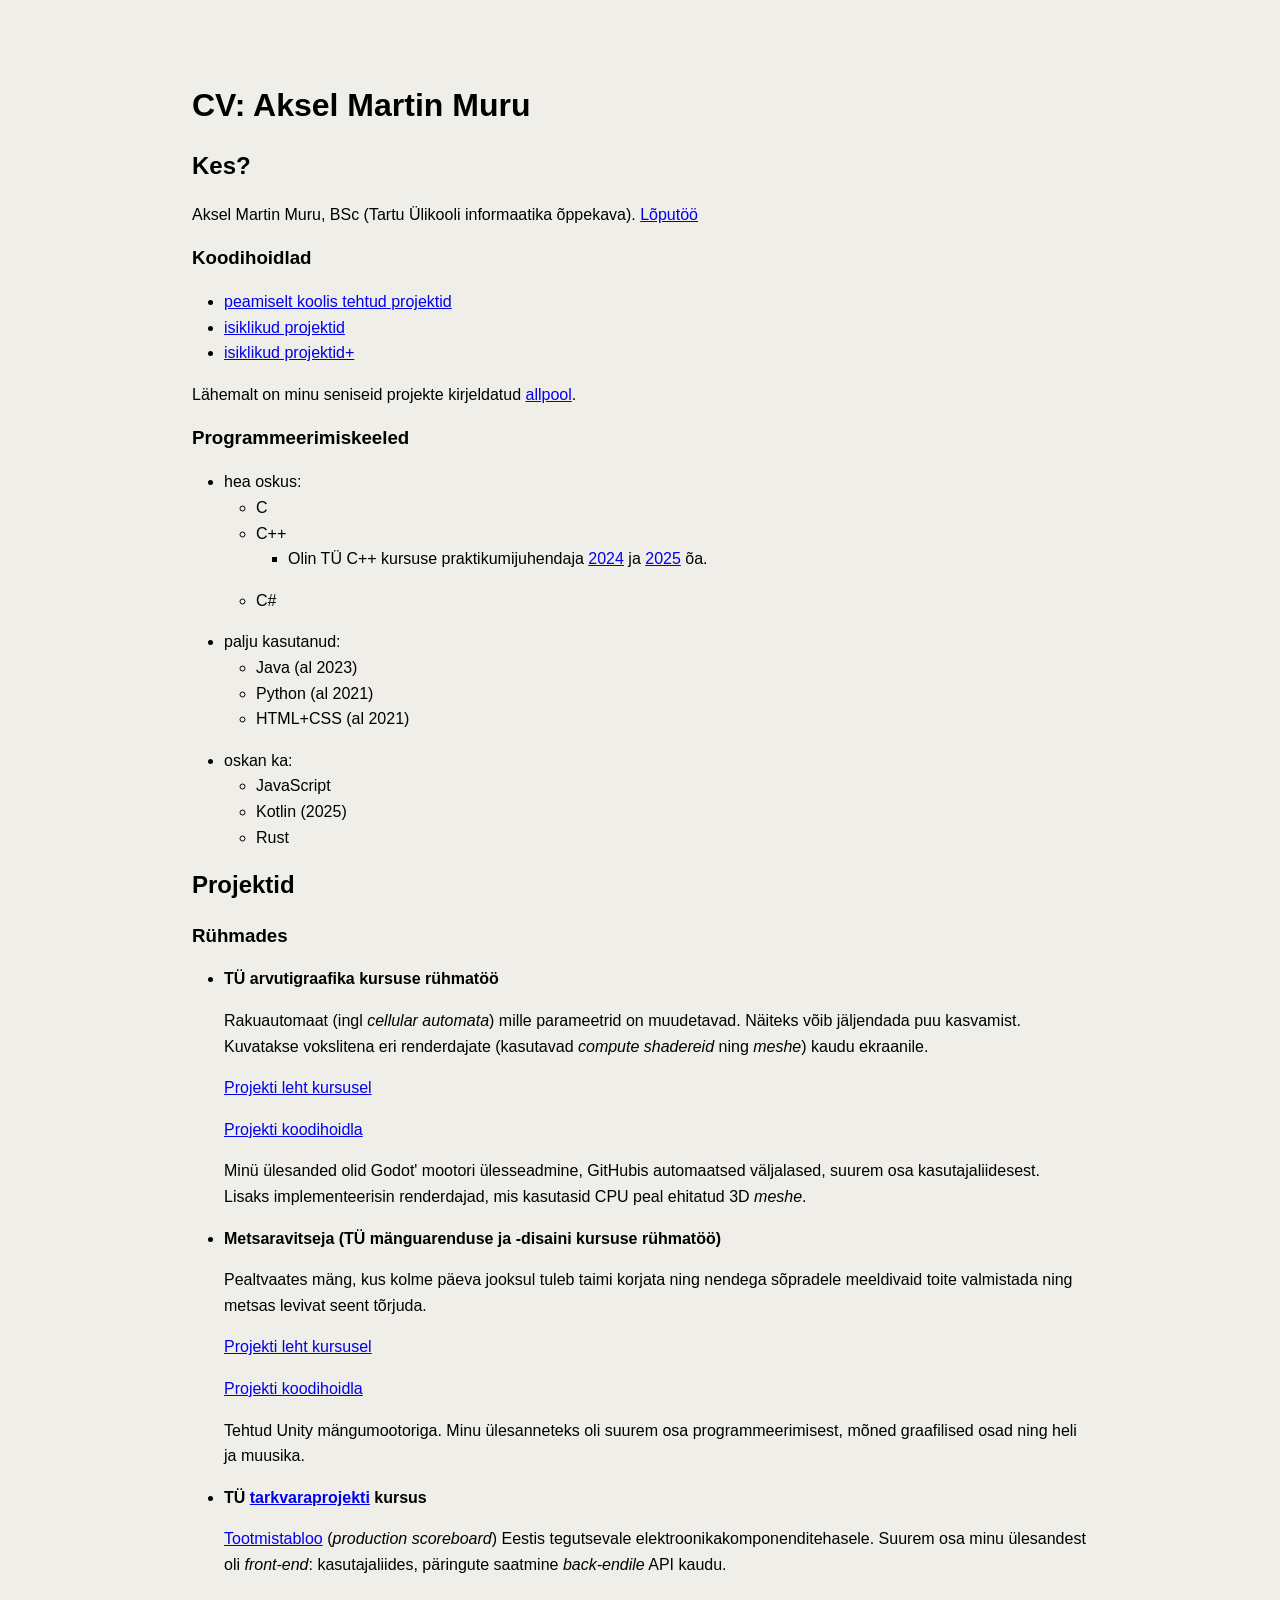
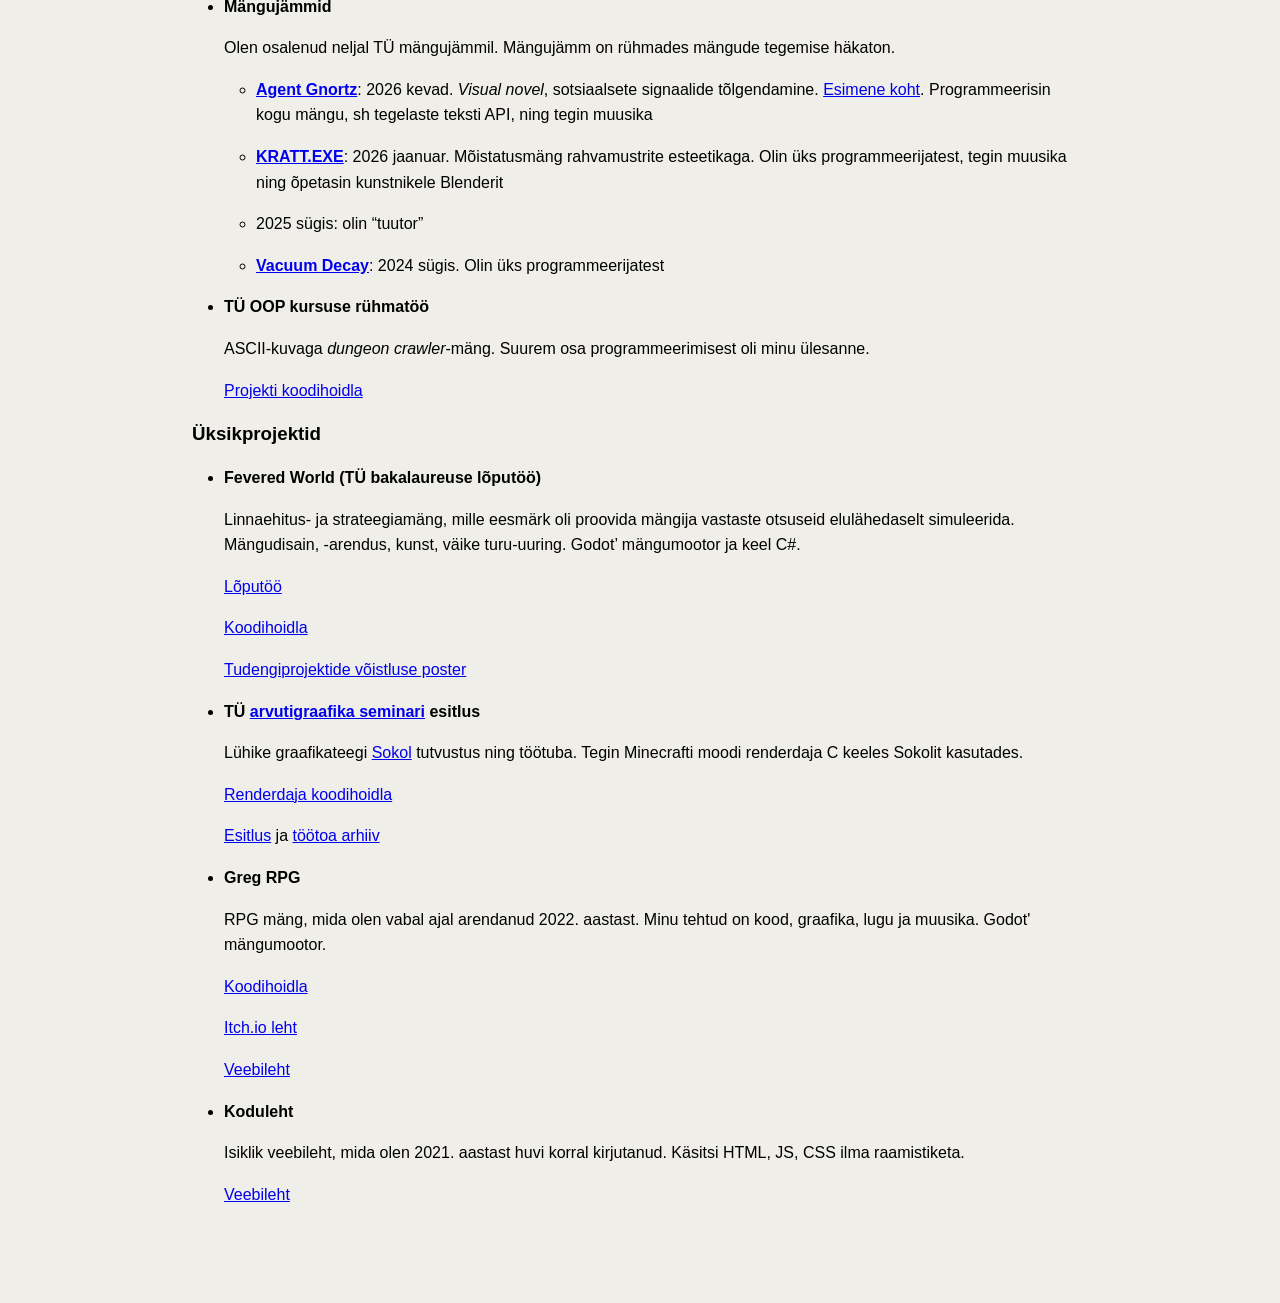
==== index.html @ 347ec27b "init" ====
<!DOCTYPE html>
<html lang="en">

<head>
	<meta name="robots" content="noindex">
	<meta charset="UTF-8">
	<meta name="viewport" content="width=device-width, initial-scale=1.0">
	<title>cv</title>
	<link rel="stylesheet" href="style.css">
</head>

<body>
	<div class="space"></div>
	<h1>CV: Aksel Martin Muru</h1>
	<h2>Kes?</h2>
	<p>Aksel Martin Muru, BSc (Tartu Ülikooli informaatika õppekava). <a target="_blank"
			href="https://thesis.cs.ut.ee/a02d0283-9f30-4df1-aba3-ec4613ebfe95">Lõputöö</a></p>
	<h3>Koodihoidlad</h3>
	<ul>
		<li><a target="_blank" href="https://github.com/a-m-muru?tab=repositories">peamiselt koolis tehtud projektid</a>
		</li>
		<li><a target="_blank" href="https://github.com/murumart?tab=repositories">isiklikud projektid</a></li>
		<li><a target="_blank" href="https://codeberg.org/murumart?tab=repositories">isiklikud projektid+</a></li>
	</ul>
	<p>Lähemalt on minu seniseid projekte kirjeldatud <a href="#projektid">allpool</a>.</p>
	<h3>Programmeerimiskeeled</h3>
	<ul>
		<li>hea oskus:
			<ul>
				<li>C</li>
				<li>C++
					<ul>
						<li>Olin TÜ C++ kursuse praktikumijuhendaja <a target="_blank"
								href="https://courses.cs.ut.ee/2025/cpp/spring">2024</a> ja <a target="_blank"
								href="https://courses.cs.ut.ee/2026/cpp/spring">2025</a> õa.</li>
					</ul>
				</li>
				<li>C#</li>
			</ul>
		</li>
		<li>palju kasutanud:
			<ul>
				<li>Java (al 2023)</li>
				<li>Python (al 2021)</li>
				<li>HTML+CSS (al 2021)</li>
			</ul>
		</li>
		<li>oskan ka:
			<ul>
				<li>JavaScript</li>
				<li>Kotlin (2025)</li>
				<li>Rust</li>
			</ul>
		</li>
	</ul>
	<h2 id="projektid">Projektid</h2>
	<h3>Rühmades</h3>
	<ul>
		<li>
			<p><strong>TÜ arvutigraafika kursuse rühmatöö</strong></p>
			<p>Rakuautomaat (ingl <i>cellular automata</i>) mille parameetrid on muudetavad. Näiteks võib jäljendada
				puu kasvamist. Kuvatakse vokslitena eri renderdajate (kasutavad <i>compute shadereid</i> ning
				<i>meshe</i>) kaudu ekraanile.
			</p>
			<p><a target="_blank"
					href="https://courses.cs.ut.ee/2025/cg/fall/Main/Project-TreeCellularAutomata">Projekti leht
					kursusel</a></p>
			<p><a target="_blank" href="https://github.com/murumart/cgiproject">Projekti koodihoidla</a></p>
			<p>Minü ülesanded olid Godot' mootori ülesseadmine, GitHubis automaatsed väljalased, suurem osa
				kasutajaliidesest. Lisaks implementeerisin renderdajad, mis kasutasid CPU peal ehitatud 3D
				<i>meshe</i>.
			</p>
		</li>
		<li>
			<p><strong>Metsaravitseja (TÜ mänguarenduse ja -disaini kursuse rühmatöö)</strong></p>
			<p>Pealtvaates mäng, kus kolme päeva jooksul tuleb taimi korjata ning nendega sõpradele meeldivaid toite
				valmistada ning metsas levivat seent tõrjuda.</p>
			<p><a target="_blank"
					href="https://courses.cs.ut.ee/2024/gamedev/fall/Metsaravitseja/Metsaravitseja">Projekti leht
					kursusel</a></p>
			<p><a target="_blank" href="https://github.com/a-m-muru/metsaravitseja">Projekti koodihoidla</a></p>
			<p>Tehtud Unity mängumootoriga. Minu ülesanneteks oli suurem osa programmeerimisest, mõned graafilised osad
				ning heli ja muusika.</p>
		</li>
		<li>
			<p><strong>TÜ <a target="_blank" href="https://courses.cs.ut.ee/2025/tvp/fall/Main/CFP">tarkvaraprojekti</a>
					kursus</strong>
			</p>
			<p><a target="_blank" href="https://www.gitlab.cs.ut.ee/lilleras/prod-scoreboard">Tootmistabloo</a>
				(<i>production
					scoreboard</i>) Eestis tegutsevale elektroonikakomponenditehasele. Suurem osa minu ülesandest oli
				<i>front-end</i>: kasutajaliides, päringute saatmine <i>back-endile</i> API kaudu.
			</p>
		</li>
		<li>
			<p><strong>Mängujämmid</strong></p>
			<p>Olen osalenud neljal TÜ mängujämmil. Mängujämm on rühmades mängude tegemise häkaton.</p>
			<ul>
				<li>
					<p><strong><a target="_blank" href="https://murumart.itch.io/agent-gnortz">Agent
								Gnortz</a></strong>: 2026 kevad.
						<i>Visual novel</i>, sotsiaalsete signaalide tõlgendamine. <a target="_blank"
							href="https://jamvote.ee/event/tumj26/results">Esimene koht</a>. Programmeerisin kogu mängu,
						sh tegelaste teksti API, ning tegin muusika
					</p>
				</li>
				<li>
					<p><strong><a target="_blank" href="https://murumart.itch.io/krattexe">KRATT.EXE</a></strong>: 2026
						jaanuar.
						Mõistatusmäng rahvamustrite esteetikaga. Olin üks programmeerijatest, tegin muusika ning
						õpetasin kunstnikele Blenderit</p>
				</li>
				<li>
					<p>2025 sügis: olin “tuutor”</p>
				</li>
				<li>
					<p><strong><a target="_blank" href="https://egonvm.itch.io/utgamejam-vacuum-decay">Vacuum
								Decay</a></strong>: 2024
						sügis. Olin üks programmeerijatest</p>
				</li>
			</ul>
		</li>
		<li>
			<p><strong>TÜ OOP kursuse rühmatöö</strong></p>
			<p>ASCII-kuvaga <i>dungeon crawler</i>-mäng. Suurem osa programmeerimisest oli minu ülesanne.</p>
			<p><a target="_blank" href="https://github.com/a-m-muru/oop-projekt">Projekti koodihoidla</a></p>
		</li>
	</ul>
	<h3>Üksikprojektid</h3>
	<ul>
		<li>
			<p><strong>Fevered World (TÜ bakalaureuse lõputöö)</strong></p>
			<p>Linnaehitus- ja strateegiamäng, mille eesmärk oli proovida mängija vastaste otsuseid elulähedaselt
				simuleerida. Mängudisain, -arendus, kunst, väike turu-uuring. Godot’ mängumootor ja keel C#.</p>
			<p><a target="_blank" href="https://thesis.cs.ut.ee/a02d0283-9f30-4df1-aba3-ec4613ebfe95">Lõputöö</a></p>
			<p><a target="_blank" href="https://github.com/a-m-muru/tgame">Koodihoidla</a></p>
			<p><a target="_blank" href="https://courses.cs.ut.ee/student_projects/download/961.pdf">Tudengiprojektide
					võistluse
					poster</a></p>
		</li>
		<li>
			<p><strong>TÜ <a target="_blank"
						href="https://courses.cs.ut.ee/2026/cg-sem/spring/Main/Seminars">arvutigraafika
						seminari</a> esitlus</strong></p>
			<p>Lühike graafikateegi <a target="_blank" href="https://github.com/floooh/sokol">Sokol</a> tutvustus ning
				töötuba. Tegin
				Minecrafti moodi renderdaja C keeles Sokolit kasutades.</p>
			<p><a target="_blank" href="https://codeberg.org/murumart/blocks">Renderdaja koodihoidla</a></p>
			<p><a target="_blank"
					href="https://docs.google.com/presentation/d/1_drpqCksZpbaRAVCa0-ZkD1h44tHpqNR1opYMZ19_O0/edit?usp=sharing">Esitlus</a>
				ja <a target="_blank"
					href="https://drive.google.com/file/d/1_4a2ZYGfOx_zG7AZqP0PAwaKAZiWvZG5/view">töötoa arhiiv</a>
			</p>
		</li>
		<li>
			<p><strong>Greg RPG</strong></p>
			<p>RPG mäng, mida olen vabal ajal arendanud 2022. aastast. Minu tehtud on kood, graafika, lugu ja muusika.
				Godot'
				mängumootor.</p>
			<p><a target="_blank" href="https://github.com/murumart/greg-rpg">Koodihoidla</a></p>
			<p><a target="_blank" href="https://murumart.itch.io/greg-rpg">Itch.io leht</a></p>
			<p><a target="_blank" href="https://murumart.neocities.org/g/gregrpg">Veebileht</a></p>
		</li>
		<li>
			<p><strong>Koduleht</strong></p>
			<p>Isiklik veebileht, mida olen 2021. aastast huvi korral kirjutanud. Käsitsi HTML, JS, CSS ilma
				raamistiketa.</p>
			<p><a target="_blank" href="https://murumart.neocities.org/">Veebileht</a></p>

		</li>
	</ul>
	<div class="space"></div>
</body>

</html>
---- style.css ----
* {
    margin: 0;
    padding: 0;
}

html {
    font-family: sans-serif;
    background:#efeee9
}

body {
    width: 70%;
    margin-left: auto;
    margin-right: auto;
    line-height: 1.6;
}

img {
    max-width: 100%;
    height: auto;
}

li {
    margin-left: 32px;
}

h1, h2, h3, h4 {
    margin-bottom: 16px;
}

p, ul {
    margin-bottom: 16px;
}

.space {
    height: 80px;
}
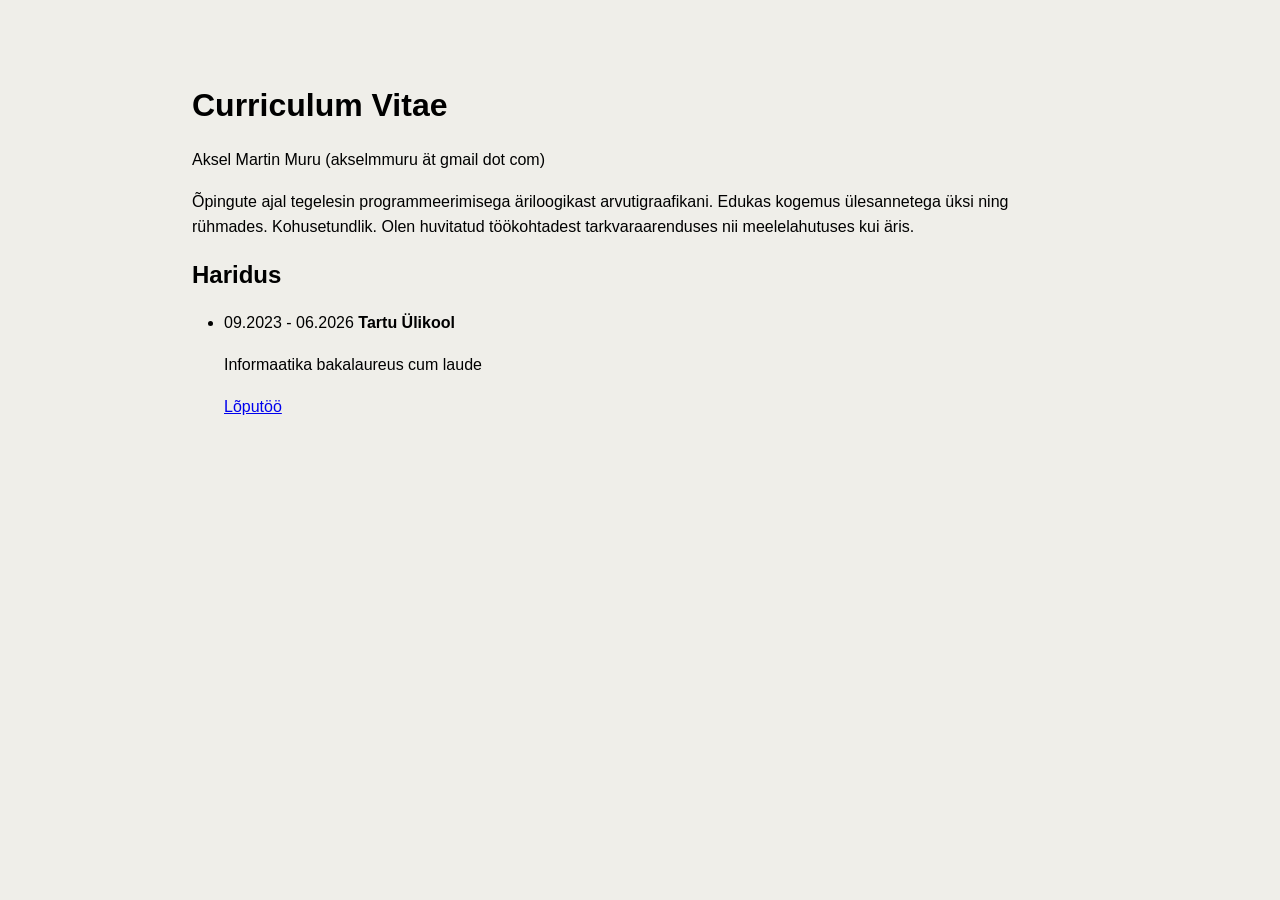
==== commit 6de53958: "prog" ====
--- a/index.html
+++ b/index.html
@@ -1,175 +1,30 @@
-<!DOCTYPE html>
-<html lang="en">
-
-<head>
-	<meta name="robots" content="noindex">
-	<meta charset="UTF-8">
-	<meta name="viewport" content="width=device-width, initial-scale=1.0">
-	<title>cv</title>
-	<link rel="stylesheet" href="style.css">
-</head>
-
-<body>
-	<div class="space"></div>
-	<h1>CV: Aksel Martin Muru</h1>
-	<h2>Kes?</h2>
-	<p>Aksel Martin Muru, BSc (Tartu Ülikooli informaatika õppekava). <a target="_blank"
-			href="https://thesis.cs.ut.ee/a02d0283-9f30-4df1-aba3-ec4613ebfe95">Lõputöö</a></p>
-	<h3>Koodihoidlad</h3>
-	<ul>
-		<li><a target="_blank" href="https://github.com/a-m-muru?tab=repositories">peamiselt koolis tehtud projektid</a>
-		</li>
-		<li><a target="_blank" href="https://github.com/murumart?tab=repositories">isiklikud projektid</a></li>
-		<li><a target="_blank" href="https://codeberg.org/murumart?tab=repositories">isiklikud projektid+</a></li>
-	</ul>
-	<p>Lähemalt on minu seniseid projekte kirjeldatud <a href="#projektid">allpool</a>.</p>
-	<h3>Programmeerimiskeeled</h3>
-	<ul>
-		<li>hea oskus:
-			<ul>
-				<li>C</li>
-				<li>C++
-					<ul>
-						<li>Olin TÜ C++ kursuse praktikumijuhendaja <a target="_blank"
-								href="https://courses.cs.ut.ee/2025/cpp/spring">2024</a> ja <a target="_blank"
-								href="https://courses.cs.ut.ee/2026/cpp/spring">2025</a> õa.</li>
-					</ul>
-				</li>
-				<li>C#</li>
-			</ul>
-		</li>
-		<li>palju kasutanud:
-			<ul>
-				<li>Java (al 2023)</li>
-				<li>Python (al 2021)</li>
-				<li>HTML+CSS (al 2021)</li>
-			</ul>
-		</li>
-		<li>oskan ka:
-			<ul>
-				<li>JavaScript</li>
-				<li>Kotlin (2025)</li>
-				<li>Rust</li>
-			</ul>
-		</li>
-	</ul>
-	<h2 id="projektid">Projektid</h2>
-	<h3>Rühmades</h3>
-	<ul>
-		<li>
-			<p><strong>TÜ arvutigraafika kursuse rühmatöö</strong></p>
-			<p>Rakuautomaat (ingl <i>cellular automata</i>) mille parameetrid on muudetavad. Näiteks võib jäljendada
-				puu kasvamist. Kuvatakse vokslitena eri renderdajate (kasutavad <i>compute shadereid</i> ning
-				<i>meshe</i>) kaudu ekraanile.
-			</p>
-			<p><a target="_blank"
-					href="https://courses.cs.ut.ee/2025/cg/fall/Main/Project-TreeCellularAutomata">Projekti leht
-					kursusel</a></p>
-			<p><a target="_blank" href="https://github.com/murumart/cgiproject">Projekti koodihoidla</a></p>
-			<p>Minü ülesanded olid Godot' mootori ülesseadmine, GitHubis automaatsed väljalased, suurem osa
-				kasutajaliidesest. Lisaks implementeerisin renderdajad, mis kasutasid CPU peal ehitatud 3D
-				<i>meshe</i>.
-			</p>
-		</li>
-		<li>
-			<p><strong>Metsaravitseja (TÜ mänguarenduse ja -disaini kursuse rühmatöö)</strong></p>
-			<p>Pealtvaates mäng, kus kolme päeva jooksul tuleb taimi korjata ning nendega sõpradele meeldivaid toite
-				valmistada ning metsas levivat seent tõrjuda.</p>
-			<p><a target="_blank"
-					href="https://courses.cs.ut.ee/2024/gamedev/fall/Metsaravitseja/Metsaravitseja">Projekti leht
-					kursusel</a></p>
-			<p><a target="_blank" href="https://github.com/a-m-muru/metsaravitseja">Projekti koodihoidla</a></p>
-			<p>Tehtud Unity mängumootoriga. Minu ülesanneteks oli suurem osa programmeerimisest, mõned graafilised osad
-				ning heli ja muusika.</p>
-		</li>
-		<li>
-			<p><strong>TÜ <a target="_blank" href="https://courses.cs.ut.ee/2025/tvp/fall/Main/CFP">tarkvaraprojekti</a>
-					kursus</strong>
-			</p>
-			<p><a target="_blank" href="https://www.gitlab.cs.ut.ee/lilleras/prod-scoreboard">Tootmistabloo</a>
-				(<i>production
-					scoreboard</i>) Eestis tegutsevale elektroonikakomponenditehasele. Suurem osa minu ülesandest oli
-				<i>front-end</i>: kasutajaliides, päringute saatmine <i>back-endile</i> API kaudu.
-			</p>
-		</li>
-		<li>
-			<p><strong>Mängujämmid</strong></p>
-			<p>Olen osalenud neljal TÜ mängujämmil. Mängujämm on rühmades mängude tegemise häkaton.</p>
-			<ul>
-				<li>
-					<p><strong><a target="_blank" href="https://murumart.itch.io/agent-gnortz">Agent
-								Gnortz</a></strong>: 2026 kevad.
-						<i>Visual novel</i>, sotsiaalsete signaalide tõlgendamine. <a target="_blank"
-							href="https://jamvote.ee/event/tumj26/results">Esimene koht</a>. Programmeerisin kogu mängu,
-						sh tegelaste teksti API, ning tegin muusika
-					</p>
-				</li>
-				<li>
-					<p><strong><a target="_blank" href="https://murumart.itch.io/krattexe">KRATT.EXE</a></strong>: 2026
-						jaanuar.
-						Mõistatusmäng rahvamustrite esteetikaga. Olin üks programmeerijatest, tegin muusika ning
-						õpetasin kunstnikele Blenderit</p>
-				</li>
-				<li>
-					<p>2025 sügis: olin “tuutor”</p>
-				</li>
-				<li>
-					<p><strong><a target="_blank" href="https://egonvm.itch.io/utgamejam-vacuum-decay">Vacuum
-								Decay</a></strong>: 2024
-						sügis. Olin üks programmeerijatest</p>
-				</li>
-			</ul>
-		</li>
-		<li>
-			<p><strong>TÜ OOP kursuse rühmatöö</strong></p>
-			<p>ASCII-kuvaga <i>dungeon crawler</i>-mäng. Suurem osa programmeerimisest oli minu ülesanne.</p>
-			<p><a target="_blank" href="https://github.com/a-m-muru/oop-projekt">Projekti koodihoidla</a></p>
-		</li>
-	</ul>
-	<h3>Üksikprojektid</h3>
-	<ul>
-		<li>
-			<p><strong>Fevered World (TÜ bakalaureuse lõputöö)</strong></p>
-			<p>Linnaehitus- ja strateegiamäng, mille eesmärk oli proovida mängija vastaste otsuseid elulähedaselt
-				simuleerida. Mängudisain, -arendus, kunst, väike turu-uuring. Godot’ mängumootor ja keel C#.</p>
-			<p><a target="_blank" href="https://thesis.cs.ut.ee/a02d0283-9f30-4df1-aba3-ec4613ebfe95">Lõputöö</a></p>
-			<p><a target="_blank" href="https://github.com/a-m-muru/tgame">Koodihoidla</a></p>
-			<p><a target="_blank" href="https://courses.cs.ut.ee/student_projects/download/961.pdf">Tudengiprojektide
-					võistluse
-					poster</a></p>
-		</li>
-		<li>
-			<p><strong>TÜ <a target="_blank"
-						href="https://courses.cs.ut.ee/2026/cg-sem/spring/Main/Seminars">arvutigraafika
-						seminari</a> esitlus</strong></p>
-			<p>Lühike graafikateegi <a target="_blank" href="https://github.com/floooh/sokol">Sokol</a> tutvustus ning
-				töötuba. Tegin
-				Minecrafti moodi renderdaja C keeles Sokolit kasutades.</p>
-			<p><a target="_blank" href="https://codeberg.org/murumart/blocks">Renderdaja koodihoidla</a></p>
-			<p><a target="_blank"
-					href="https://docs.google.com/presentation/d/1_drpqCksZpbaRAVCa0-ZkD1h44tHpqNR1opYMZ19_O0/edit?usp=sharing">Esitlus</a>
-				ja <a target="_blank"
-					href="https://drive.google.com/file/d/1_4a2ZYGfOx_zG7AZqP0PAwaKAZiWvZG5/view">töötoa arhiiv</a>
-			</p>
-		</li>
-		<li>
-			<p><strong>Greg RPG</strong></p>
-			<p>RPG mäng, mida olen vabal ajal arendanud 2022. aastast. Minu tehtud on kood, graafika, lugu ja muusika.
-				Godot'
-				mängumootor.</p>
-			<p><a target="_blank" href="https://github.com/murumart/greg-rpg">Koodihoidla</a></p>
-			<p><a target="_blank" href="https://murumart.itch.io/greg-rpg">Itch.io leht</a></p>
-			<p><a target="_blank" href="https://murumart.neocities.org/g/gregrpg">Veebileht</a></p>
-		</li>
-		<li>
-			<p><strong>Koduleht</strong></p>
-			<p>Isiklik veebileht, mida olen 2021. aastast huvi korral kirjutanud. Käsitsi HTML, JS, CSS ilma
-				raamistiketa.</p>
-			<p><a target="_blank" href="https://murumart.neocities.org/">Veebileht</a></p>
-
-		</li>
-	</ul>
-	<div class="space"></div>
-</body>
-
+<!DOCTYPE html>
+<html lang="en">
+
+<head>
+	<meta name="robots" content="noindex">
+	<meta charset="UTF-8">
+	<meta name="viewport" content="width=device-width, initial-scale=1.0">
+	<title>Aksel Martin Muru</title>
+	<link rel="stylesheet" href="style.css">
+</head>
+
+<body>
+	<div class="space"></div>
+	<h1 id="curriculum-vitae">Curriculum Vitae</h1>
+<p>Aksel Martin Muru (akselmmuru ät gmail dot com)</p>
+<p>Õpingute ajal tegelesin programmeerimisega äriloogikast
+arvutigraafikani. Edukas kogemus ülesannetega üksi ning rühmades.
+Kohusetundlik. Olen huvitatud töökohtadest tarkvaraarenduses nii
+meelelahutuses kui äris.</p>
+<h2 id="haridus">Haridus</h2>
+<ul>
+<li><p>09.2023 - 06.2026 <strong>Tartu Ülikool</strong></p>
+<p>Informaatika bakalaureus cum laude</p>
+<p><a
+href="https://thesis.cs.ut.ee/a02d0283-9f30-4df1-aba3-ec4613ebfe95">Lõputöö</a></p></li>
+</ul>
+	<div class="space"></div>
+</body>
+
 </html>
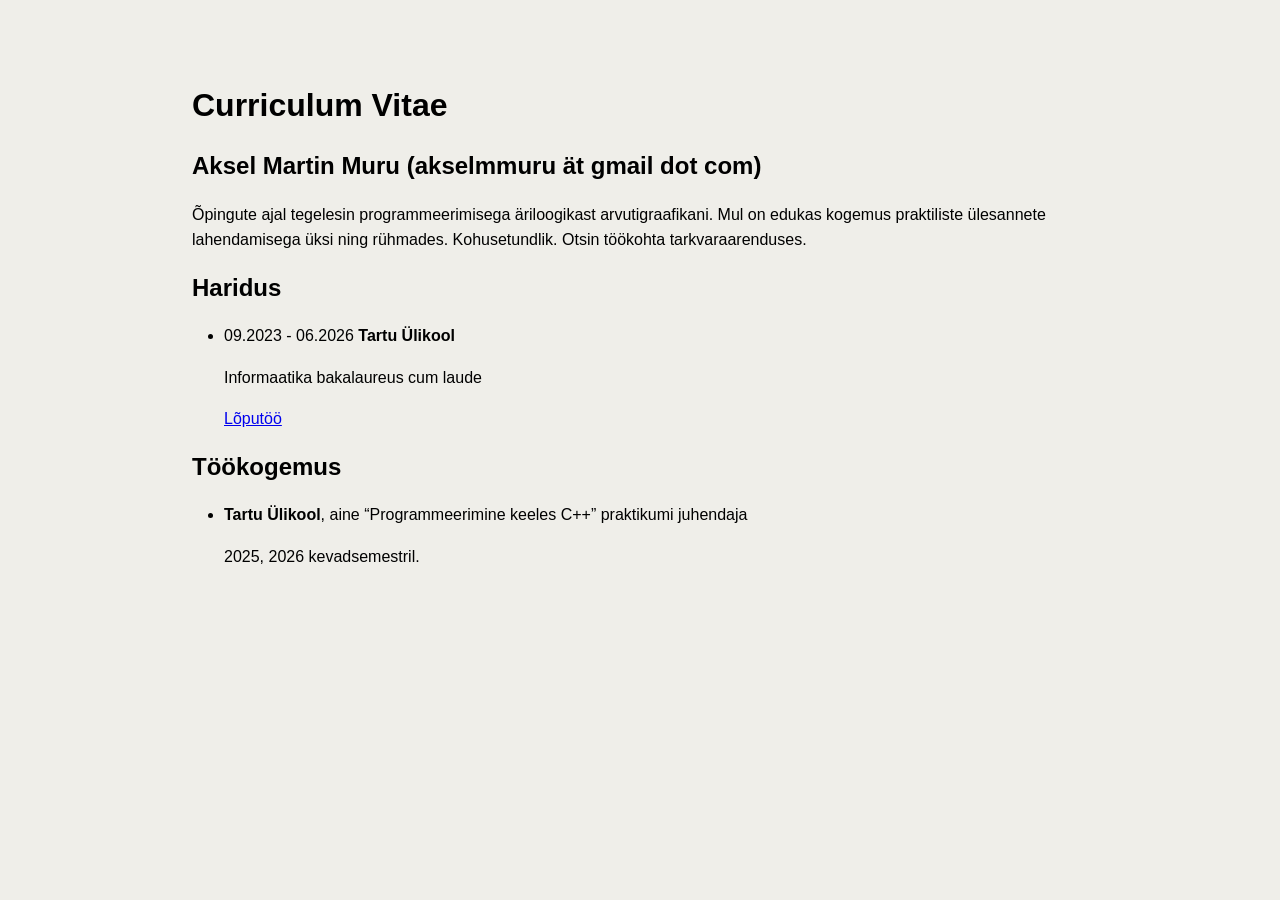
==== commit 7cf32fa0: "prog 2" ====
--- a/index.html
+++ b/index.html
@@ -1,30 +1,37 @@
-<!DOCTYPE html>
-<html lang="en">
-
-<head>
-	<meta name="robots" content="noindex">
-	<meta charset="UTF-8">
-	<meta name="viewport" content="width=device-width, initial-scale=1.0">
-	<title>Aksel Martin Muru</title>
-	<link rel="stylesheet" href="style.css">
-</head>
-
-<body>
-	<div class="space"></div>
-	<h1 id="curriculum-vitae">Curriculum Vitae</h1>
-<p>Aksel Martin Muru (akselmmuru ät gmail dot com)</p>
-<p>Õpingute ajal tegelesin programmeerimisega äriloogikast
-arvutigraafikani. Edukas kogemus ülesannetega üksi ning rühmades.
-Kohusetundlik. Olen huvitatud töökohtadest tarkvaraarenduses nii
-meelelahutuses kui äris.</p>
-<h2 id="haridus">Haridus</h2>
-<ul>
-<li><p>09.2023 - 06.2026 <strong>Tartu Ülikool</strong></p>
-<p>Informaatika bakalaureus cum laude</p>
-<p><a
-href="https://thesis.cs.ut.ee/a02d0283-9f30-4df1-aba3-ec4613ebfe95">Lõputöö</a></p></li>
-</ul>
-	<div class="space"></div>
-</body>
-
+<!DOCTYPE html>
+<html lang="en">
+
+<head>
+	<meta name="robots" content="noindex">
+	<meta charset="UTF-8">
+	<meta name="viewport" content="width=device-width, initial-scale=1.0">
+	<title>Aksel Martin Muru</title>
+	<link rel="stylesheet" href="style.css">
+</head>
+
+<body>
+	<div class="space"></div>
+	<h1 id="curriculum-vitae">Curriculum Vitae</h1>
+<h2 id="aksel-martin-muru-akselmmuru-ät-gmail-dot-com">Aksel Martin Muru
+(akselmmuru ät gmail dot com)</h2>
+<p>Õpingute ajal tegelesin programmeerimisega äriloogikast
+arvutigraafikani. Mul on edukas kogemus praktiliste ülesannete
+lahendamisega üksi ning rühmades. Kohusetundlik. Otsin töökohta
+tarkvaraarenduses.</p>
+<h2 id="haridus">Haridus</h2>
+<ul>
+<li><p>09.2023 - 06.2026 <strong>Tartu Ülikool</strong></p>
+<p>Informaatika bakalaureus cum laude</p>
+<p><a
+href="https://thesis.cs.ut.ee/a02d0283-9f30-4df1-aba3-ec4613ebfe95">Lõputöö</a></p></li>
+</ul>
+<h2 id="töökogemus">Töökogemus</h2>
+<ul>
+<li><p><strong>Tartu Ülikool</strong>, aine “Programmeerimine keeles
+C++” praktikumi juhendaja</p>
+<p>2025, 2026 kevadsemestril.</p></li>
+</ul>
+	<div class="space"></div>
+</body>
+
 </html>
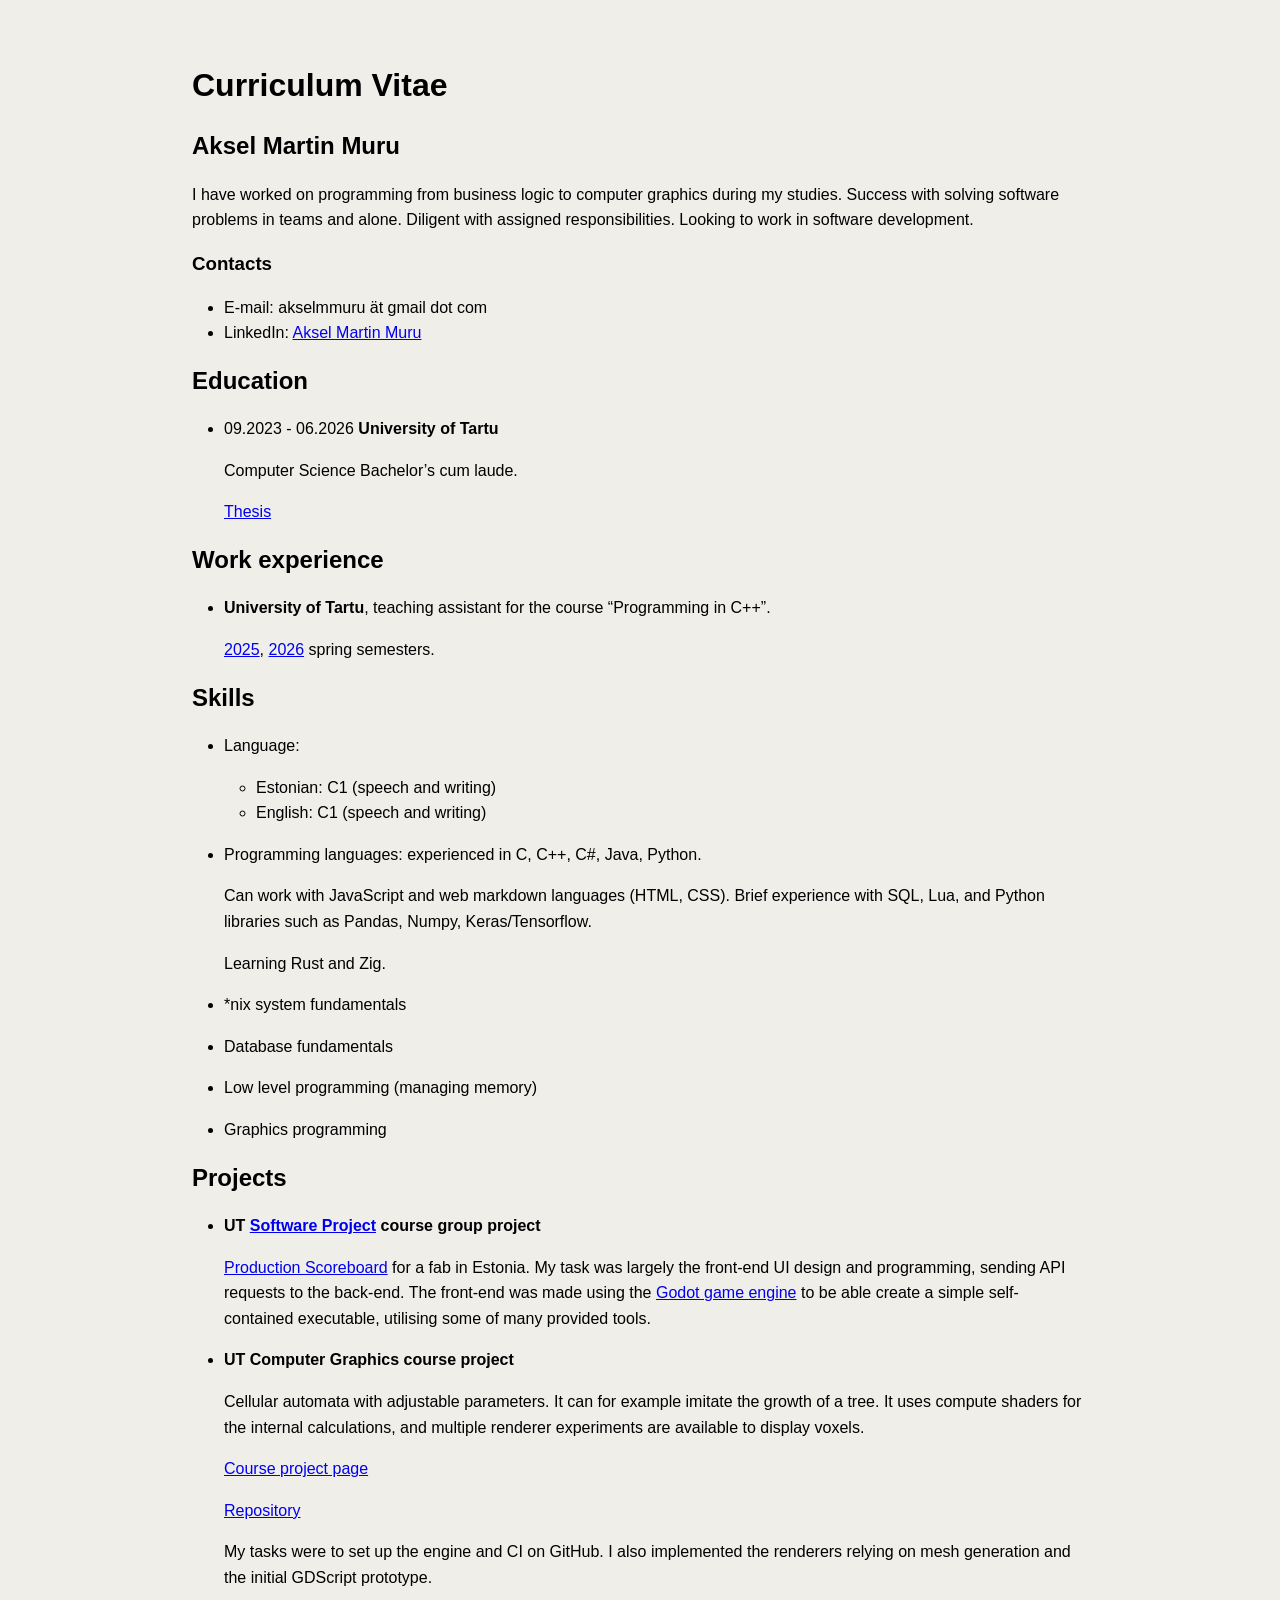
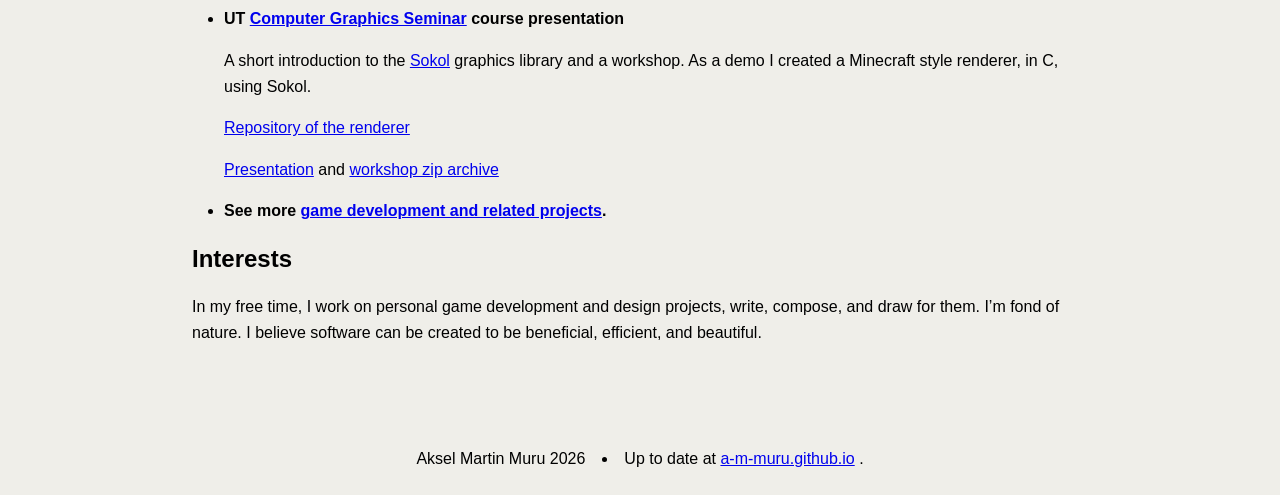
==== commit 769be301: "CV update" ====
--- a/index.html
+++ b/index.html
@@ -1,37 +1,113 @@
-<!DOCTYPE html>
-<html lang="en">
-
-<head>
-	<meta name="robots" content="noindex">
-	<meta charset="UTF-8">
-	<meta name="viewport" content="width=device-width, initial-scale=1.0">
-	<title>Aksel Martin Muru</title>
-	<link rel="stylesheet" href="style.css">
-</head>
-
-<body>
-	<div class="space"></div>
-	<h1 id="curriculum-vitae">Curriculum Vitae</h1>
-<h2 id="aksel-martin-muru-akselmmuru-ät-gmail-dot-com">Aksel Martin Muru
-(akselmmuru ät gmail dot com)</h2>
-<p>Õpingute ajal tegelesin programmeerimisega äriloogikast
-arvutigraafikani. Mul on edukas kogemus praktiliste ülesannete
-lahendamisega üksi ning rühmades. Kohusetundlik. Otsin töökohta
-tarkvaraarenduses.</p>
-<h2 id="haridus">Haridus</h2>
-<ul>
-<li><p>09.2023 - 06.2026 <strong>Tartu Ülikool</strong></p>
-<p>Informaatika bakalaureus cum laude</p>
-<p><a
-href="https://thesis.cs.ut.ee/a02d0283-9f30-4df1-aba3-ec4613ebfe95">Lõputöö</a></p></li>
-</ul>
-<h2 id="töökogemus">Töökogemus</h2>
-<ul>
-<li><p><strong>Tartu Ülikool</strong>, aine “Programmeerimine keeles
-C++” praktikumi juhendaja</p>
-<p>2025, 2026 kevadsemestril.</p></li>
-</ul>
-	<div class="space"></div>
-</body>
-
+<!DOCTYPE html>
+<html lang="en">
+
+<head>
+	<meta name="robots" content="noindex">
+	<meta charset="UTF-8">
+	<meta name="viewport" content="width=device-width, initial-scale=1.0">
+	<title>Aksel Martin Muru</title>
+	<link rel="stylesheet" href="style.css">
+</head>
+
+<body>
+	<div class="space"></div>
+	<h1 id="curriculum-vitae">Curriculum Vitae</h1>
+<h2 id="aksel-martin-muru">Aksel Martin Muru</h2>
+<p>I have worked on programming from business logic to computer graphics
+during my studies. Success with solving software problems in teams and
+alone. Diligent with assigned responsibilities. Looking to work in
+software development.</p>
+<h3 id="contacts">Contacts</h3>
+<ul>
+<li>E-mail: akselmmuru ät gmail dot com</li>
+<li>LinkedIn: <a
+href="https://www.linkedin.com/in/aksel-martin-muru-54852b302">Aksel
+Martin Muru</a></li>
+</ul>
+<h2 id="education">Education</h2>
+<ul>
+<li><p>09.2023 - 06.2026 <strong>University of Tartu</strong></p>
+<p>Computer Science Bachelor’s cum laude.</p>
+<p><a
+href="https://thesis.cs.ut.ee/a02d0283-9f30-4df1-aba3-ec4613ebfe95">Thesis</a></p></li>
+</ul>
+<h2 id="work-experience">Work experience</h2>
+<ul>
+<li><p><strong>University of Tartu</strong>, teaching assistant for the
+course “Programming in C++”.</p>
+<p><a href="https://courses.cs.ut.ee/2025/cpp/spring">2025</a>, <a
+href="https://courses.cs.ut.ee/2026/cpp/spring">2026</a> spring
+semesters.</p></li>
+</ul>
+<h2 id="skills">Skills</h2>
+<ul>
+<li><p>Language:</p>
+<ul>
+<li>Estonian: C1 (speech and writing)</li>
+<li>English: C1 (speech and writing)</li>
+</ul></li>
+<li><p>Programming languages: experienced in C, C++, C#, Java,
+Python.</p>
+<p>Can work with JavaScript and web markdown languages (HTML, CSS).
+Brief experience with SQL, Lua, and Python libraries such as Pandas,
+Numpy, Keras/Tensorflow.</p>
+<p>Learning Rust and Zig.</p></li>
+<li><p>*nix system fundamentals</p></li>
+<li><p>Database fundamentals</p></li>
+<li><p>Low level programming (managing memory)</p></li>
+<li><p>Graphics programming</p></li>
+</ul>
+<h2 id="projects">Projects</h2>
+<ul>
+<li><p><strong>UT <a
+href="https://courses.cs.ut.ee/2025/tvp/fall/Main/CFP"
+target="_blank">Software Project</a> course group project</strong></p>
+<p><a href="https://www.gitlab.cs.ut.ee/lilleras/prod-scoreboard"
+target="_blank">Production Scoreboard</a> for a fab in Estonia. My task
+was largely the front-end UI design and programming, sending API
+requests to the back-end. The front-end was made using the <a
+href="https://godotengine.org" target="_blank">Godot game engine</a> to
+be able create a simple self-contained executable, utilising some of
+many provided tools.</p></li>
+<li><p><strong>UT Computer Graphics course project</strong></p>
+<p>Cellular automata with adjustable parameters. It can for example
+imitate the growth of a tree. It uses compute shaders for the internal
+calculations, and multiple renderer experiments are available to display
+voxels.</p>
+<p><a
+href="https://courses.cs.ut.ee/2025/cg/fall/Main/Project-TreeCellularAutomata"
+target="_blank">Course project page</a></p>
+<p><a href="https://github.com/murumart/cgiproject"
+target="_blank">Repository</a></p>
+<p>My tasks were to set up the engine and CI on GitHub. I also
+implemented the renderers relying on mesh generation and the initial
+GDScript prototype.</p></li>
+<li><p><strong>UT <a
+href="https://courses.cs.ut.ee/2026/cg-sem/spring/Main/Seminars"
+target="_blank">Computer Graphics Seminar</a> course
+presentation</strong></p>
+<p>A short introduction to the <a href="https://github.com/floooh/sokol"
+target="_blank">Sokol</a> graphics library and a workshop. As a demo I
+created a Minecraft style renderer, in C, using Sokol.</p>
+<p><a href="https://codeberg.org/murumart/blocks"
+target="_blank">Repository of the renderer</a></p>
+<p><a
+href="https://docs.google.com/presentation/d/1_drpqCksZpbaRAVCa0-ZkD1h44tHpqNR1opYMZ19_O0/edit?usp=sharing"
+target="_blank">Presentation</a> and <a
+href="https://drive.google.com/file/d/1_4a2ZYGfOx_zG7AZqP0PAwaKAZiWvZG5/view"
+target="_blank">workshop zip archive</a></p></li>
+<li><p><strong>See more <a href="/gamedev.html">game development and
+related projects</a>.</strong></p></li>
+</ul>
+<h2 id="interests">Interests</h2>
+<p>In my free time, I work on personal game development and design
+projects, write, compose, and draw for them. I’m fond of nature. I
+believe software can be created to be beneficial, efficient, and
+beautiful.</p>
+	<div class="space"></div>
+	<footer>Aksel Martin Muru 2026 <li>Up to date at <a href="https://a-m-muru.github.io">a-m-muru.github.io</a>
+			.</li>
+	</footer>
+</body>
+
 </html>
--- a/style.css
+++ b/style.css
@@ -32,6 +32,30 @@
     margin-bottom: 16px;
 }
 
+footer {
+    display: flex;
+    flex-direction: row;
+    justify-content: center; 
+    align-items: center;
+    margin-left: auto;
+    padding: 24px;
+}
+
+footer > li {
+    text-decoration: dotted;
+    float: left;
+    padding-left: 0px;
+    margin-left: 17px;
+}
+
 .space {
-    height: 80px;
+    height: 60px;
+}
+
+@media only screen and (max-width: 760px) {
+    body {
+        width: 100%;
+        margin-left: 8px;
+        margin-right: 8px;
+    }
 }
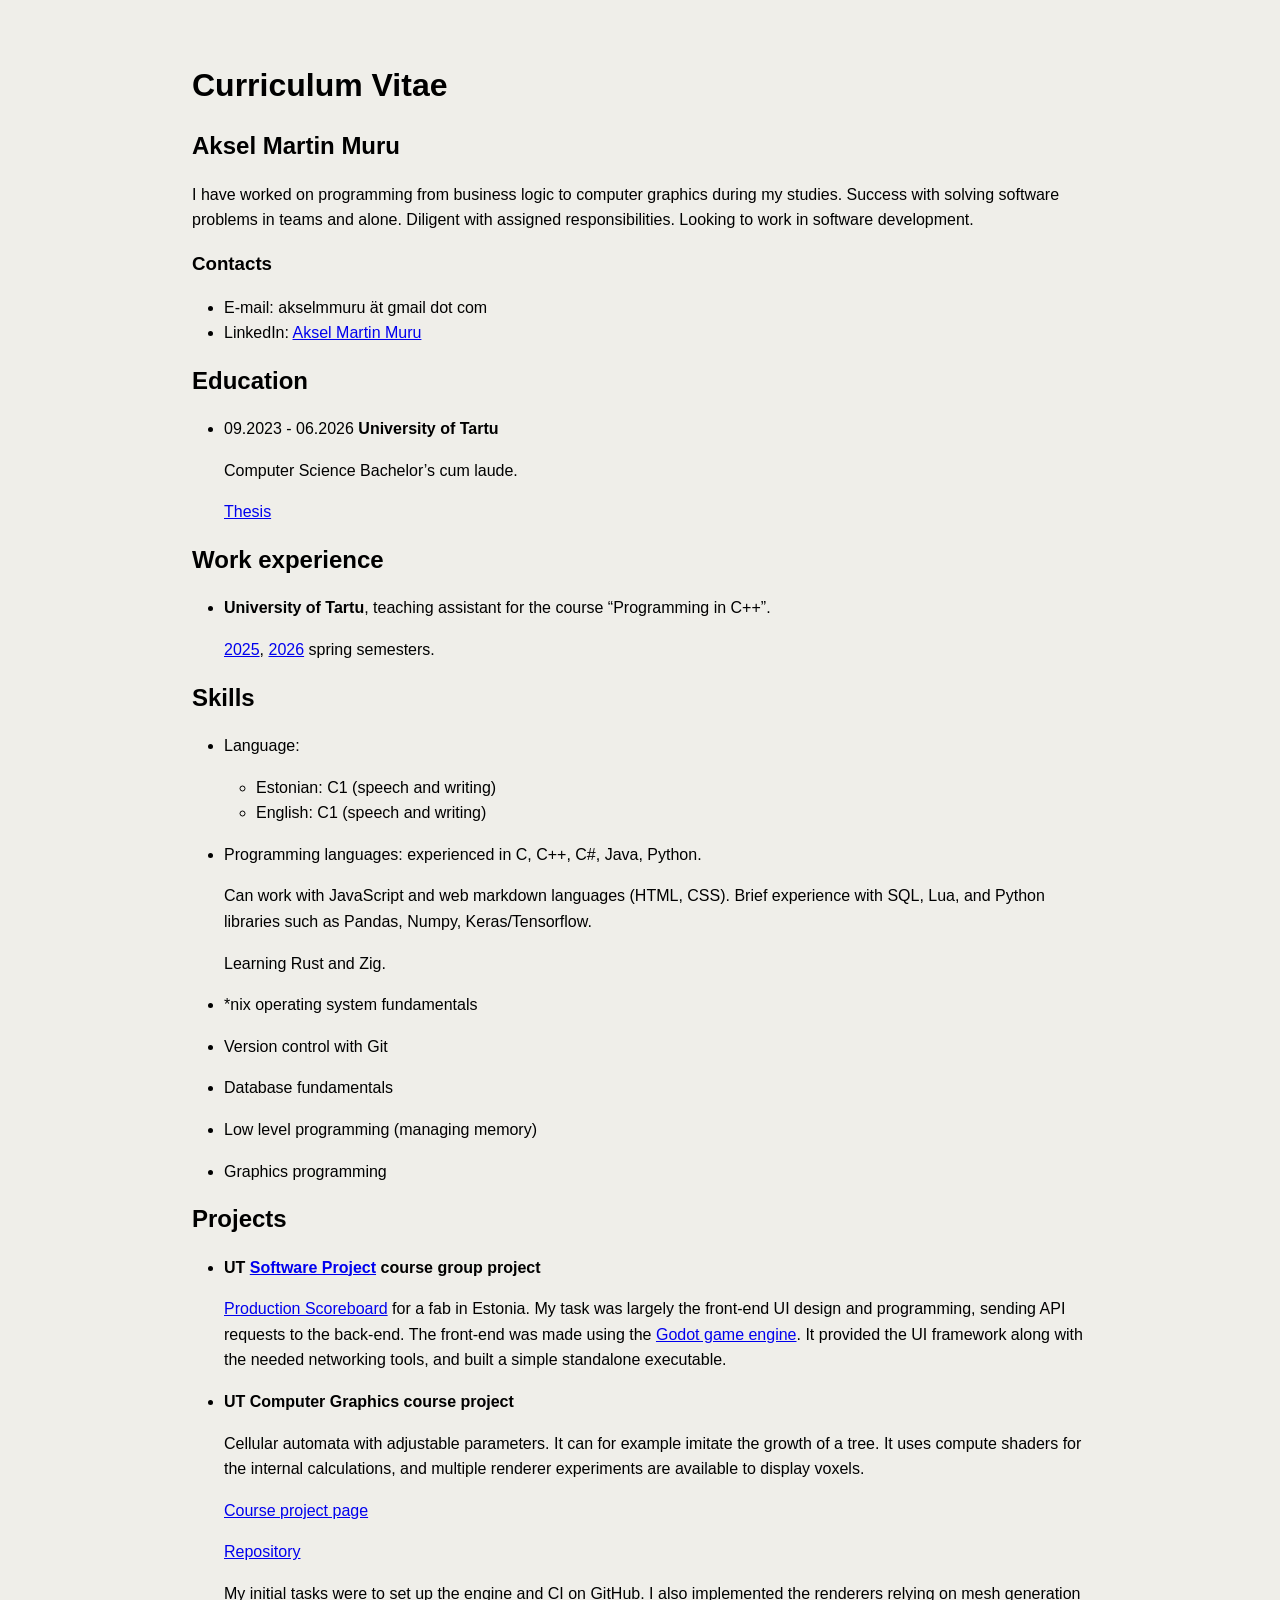
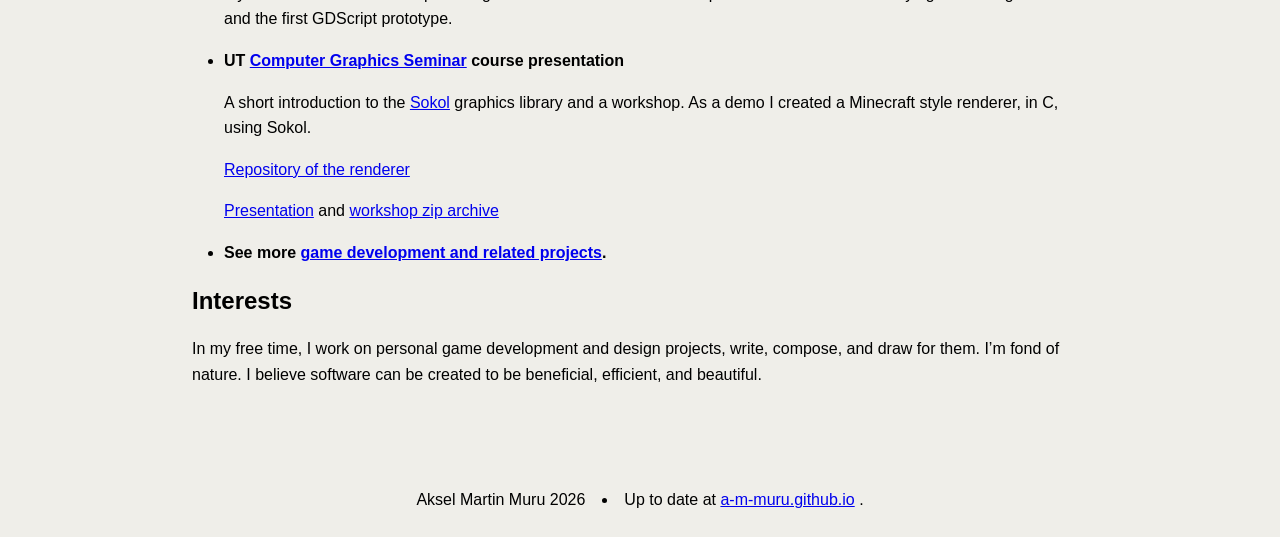
==== commit bd6a4664: "forgot to make" ====
--- a/index.html
+++ b/index.html
@@ -52,7 +52,8 @@
 Brief experience with SQL, Lua, and Python libraries such as Pandas,
 Numpy, Keras/Tensorflow.</p>
 <p>Learning Rust and Zig.</p></li>
-<li><p>*nix system fundamentals</p></li>
+<li><p>*nix operating system fundamentals</p></li>
+<li><p>Version control with Git</p></li>
 <li><p>Database fundamentals</p></li>
 <li><p>Low level programming (managing memory)</p></li>
 <li><p>Graphics programming</p></li>
@@ -66,9 +67,9 @@
 target="_blank">Production Scoreboard</a> for a fab in Estonia. My task
 was largely the front-end UI design and programming, sending API
 requests to the back-end. The front-end was made using the <a
-href="https://godotengine.org" target="_blank">Godot game engine</a> to
-be able create a simple self-contained executable, utilising some of
-many provided tools.</p></li>
+href="https://godotengine.org" target="_blank">Godot game engine</a>. It
+provided the UI framework along with the needed networking tools, and
+built a simple standalone executable.</p></li>
 <li><p><strong>UT Computer Graphics course project</strong></p>
 <p>Cellular automata with adjustable parameters. It can for example
 imitate the growth of a tree. It uses compute shaders for the internal
@@ -79,8 +80,8 @@
 target="_blank">Course project page</a></p>
 <p><a href="https://github.com/murumart/cgiproject"
 target="_blank">Repository</a></p>
-<p>My tasks were to set up the engine and CI on GitHub. I also
-implemented the renderers relying on mesh generation and the initial
+<p>My initial tasks were to set up the engine and CI on GitHub. I also
+implemented the renderers relying on mesh generation and the first
 GDScript prototype.</p></li>
 <li><p><strong>UT <a
 href="https://courses.cs.ut.ee/2026/cg-sem/spring/Main/Seminars"
